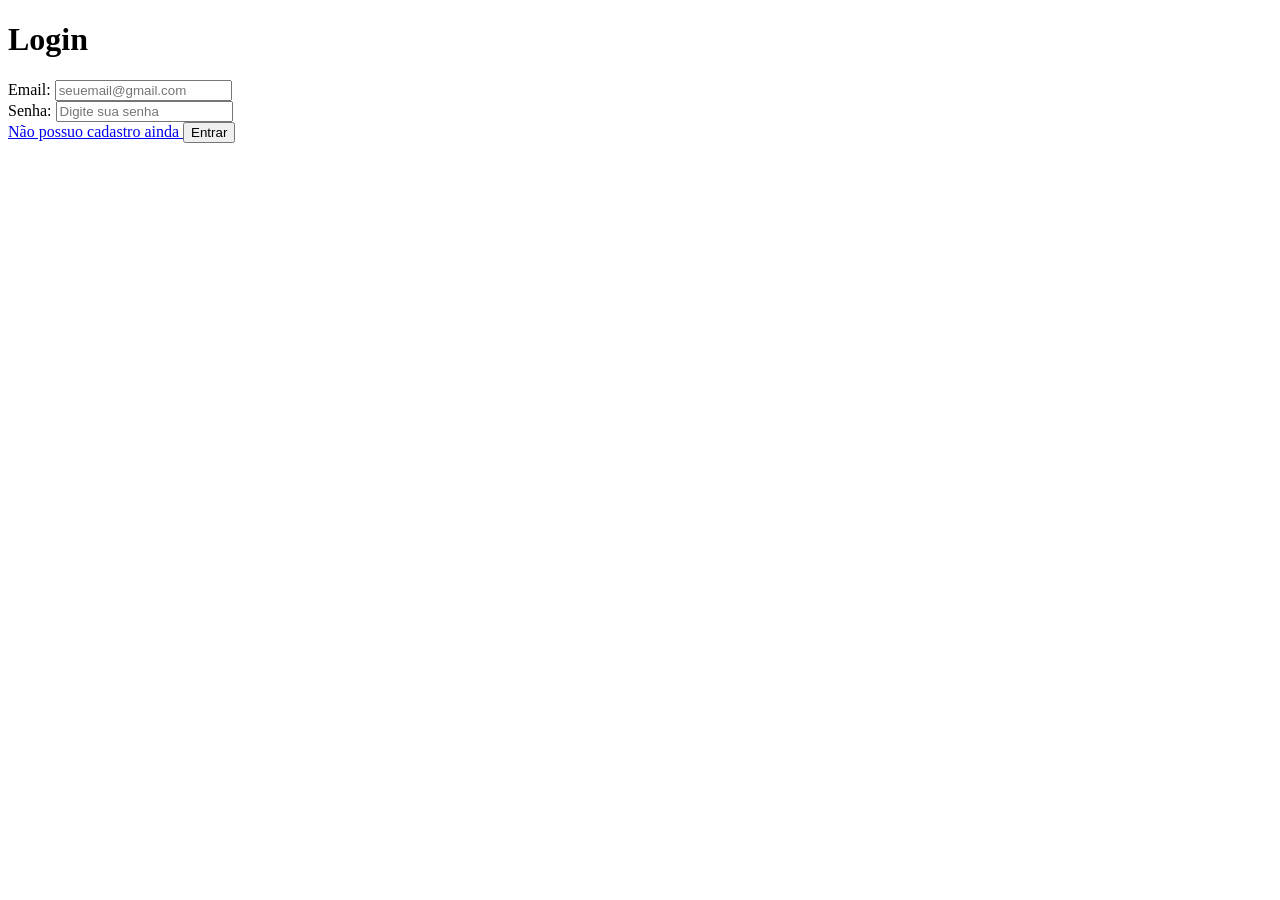
==== loginCadastro/src/index.html @ 46cc0e71 "Add files via upload" ====
<!DOCTYPE html>
<html lang="pt-BR">

<head>
    <meta charset="UTF-8">
    <meta name="viewport" content="width=device-width, initial-scale=1.0">
    <link rel="icon" type="image/x-icon" href="img/icons/iconInicio.svg">
    <title>Página de Login</title>
</head>

<body>
    <main>
        <h1>Login</h1>
        <form action="#">
            <div>
                <label for="useremail">Email:</label>
                <input type="email" id="useremail" name="useremail" required placeholder="seuemail@gmail.com">
            </div>
            <div>
                <label for="password">Senha:</label>
                <input type="password" id="password" name="password" required placeholder="Digite sua senha">
            </div>
        </form>
        <a href="pages/cadastro.html">
            Não possuo cadastro ainda
        </a>
        <button type="submit" id="btnEntrar">Entrar</button>
    </main>
</body>

</html>
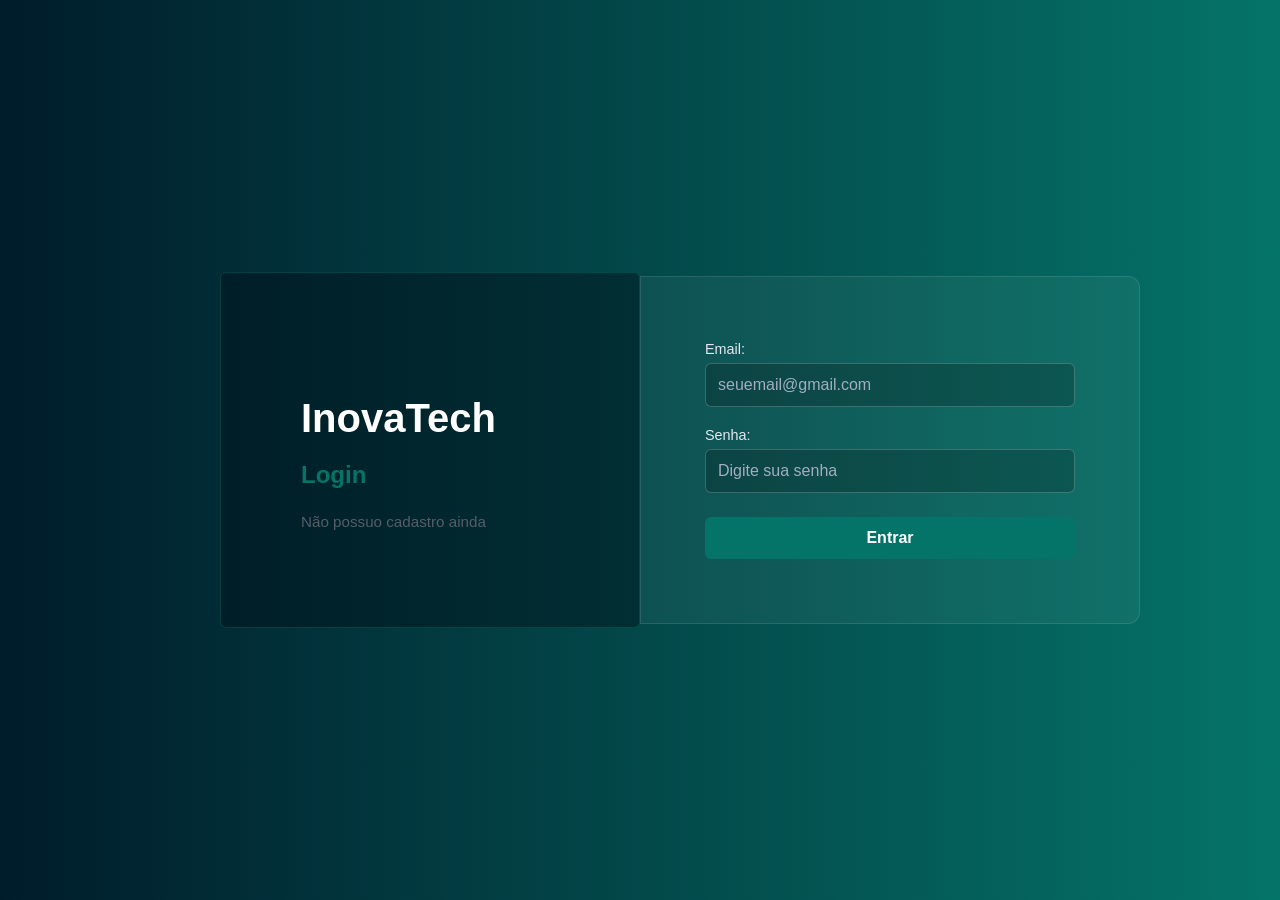
==== commit 68908bc9: "UPDT CSS index-01" ====
--- a/loginCadastro/src/index.html
+++ b/loginCadastro/src/index.html
@@ -4,27 +4,32 @@
 <head>
     <meta charset="UTF-8">
     <meta name="viewport" content="width=device-width, initial-scale=1.0">
-    <link rel="icon" type="image/x-icon" href="img/icons/iconInicio.svg">
-    <title>Página de Login</title>
+    <link rel="stylesheet" href="style/style.css">
+    <title>Página de Login InovaTech</title>
 </head>
 
 <body>
-    <main>
-        <h1>Login</h1>
-        <form action="#">
-            <div>
-                <label for="useremail">Email:</label>
-                <input type="email" id="useremail" name="useremail" required placeholder="seuemail@gmail.com">
-            </div>
-            <div>
-                <label for="password">Senha:</label>
-                <input type="password" id="password" name="password" required placeholder="Digite sua senha">
-            </div>
-        </form>
-        <a href="pages/cadastro.html">
-            Não possuo cadastro ainda
-        </a>
-        <button type="submit" id="btnEntrar">Entrar</button>
+    <main class="conect-container">
+        <div class="descript-content">
+            <h1>InovaTech</h1>
+            <h2>Login</h2>
+            <a href="pages/cadastro.html">
+                Não possuo cadastro ainda
+            </a>
+        </div>
+        <div class="form-content">
+            <form action="#">
+                <div class="user-content">
+                    <label for="useremail">Email:</label>
+                    <input type="email" id="useremail" name="useremail" required placeholder="seuemail@gmail.com">
+                </div>
+                <div class="pass-content">
+                    <label for="password">Senha:</label>
+                    <input type="password" id="password" name="password" required placeholder="Digite sua senha">
+                </div>
+            </form>
+            <button type="submit" id="btnEntrar">Entrar</button>
+        </div>
     </main>
 </body>
 
--- a/loginCadastro/src/style/style.css
+++ b/loginCadastro/src/style/style.css
@@ -0,0 +1,3 @@
+@import url(index.css);
+@import url(cadastro.css);
+@import url(register.css);
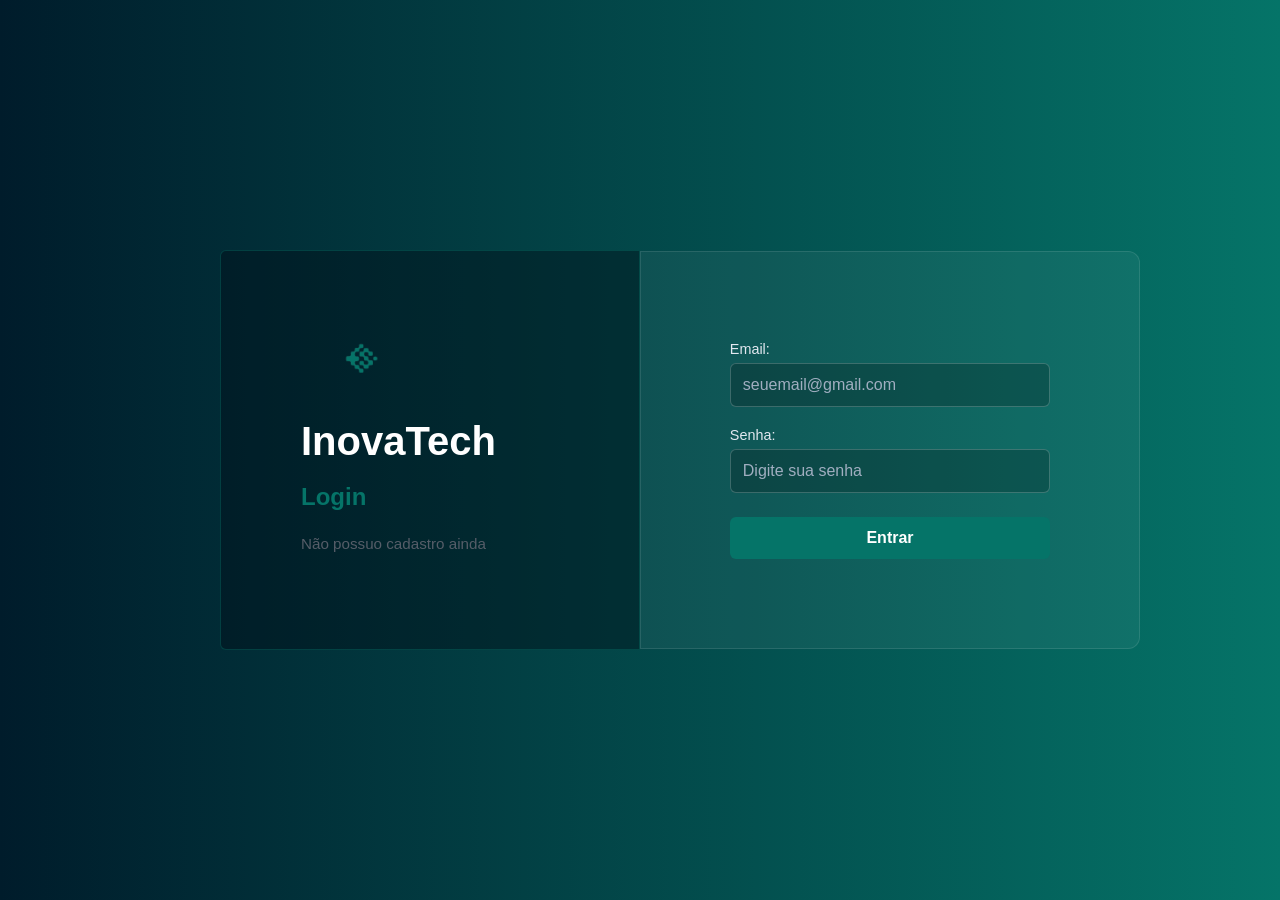
==== commit d5891daf: "UPDT CSS index- ajuste extra" ====
--- a/loginCadastro/src/index.html
+++ b/loginCadastro/src/index.html
@@ -11,6 +11,7 @@
 <body>
     <main class="conect-container">
         <div class="descript-content">
+            <img src="img/icons/iconTechInova.svg">
             <h1>InovaTech</h1>
             <h2>Login</h2>
             <a href="pages/cadastro.html">
